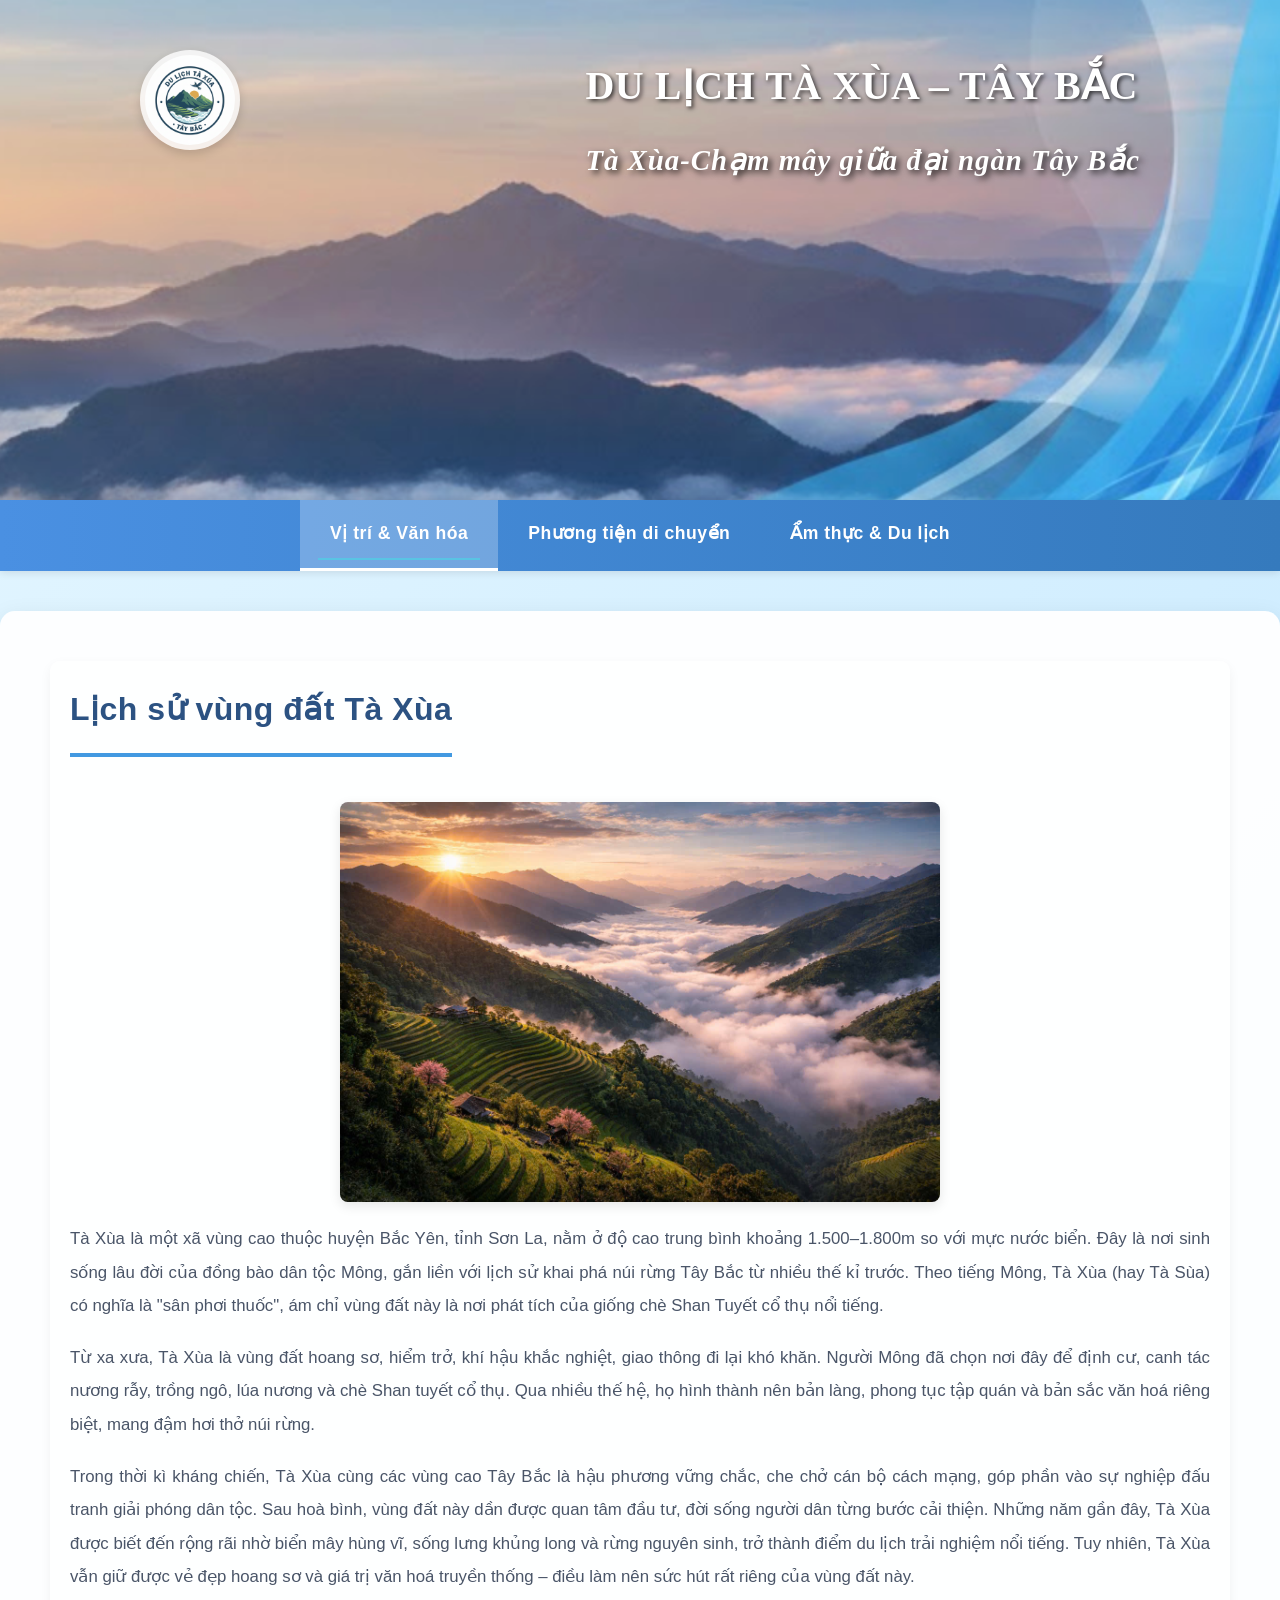
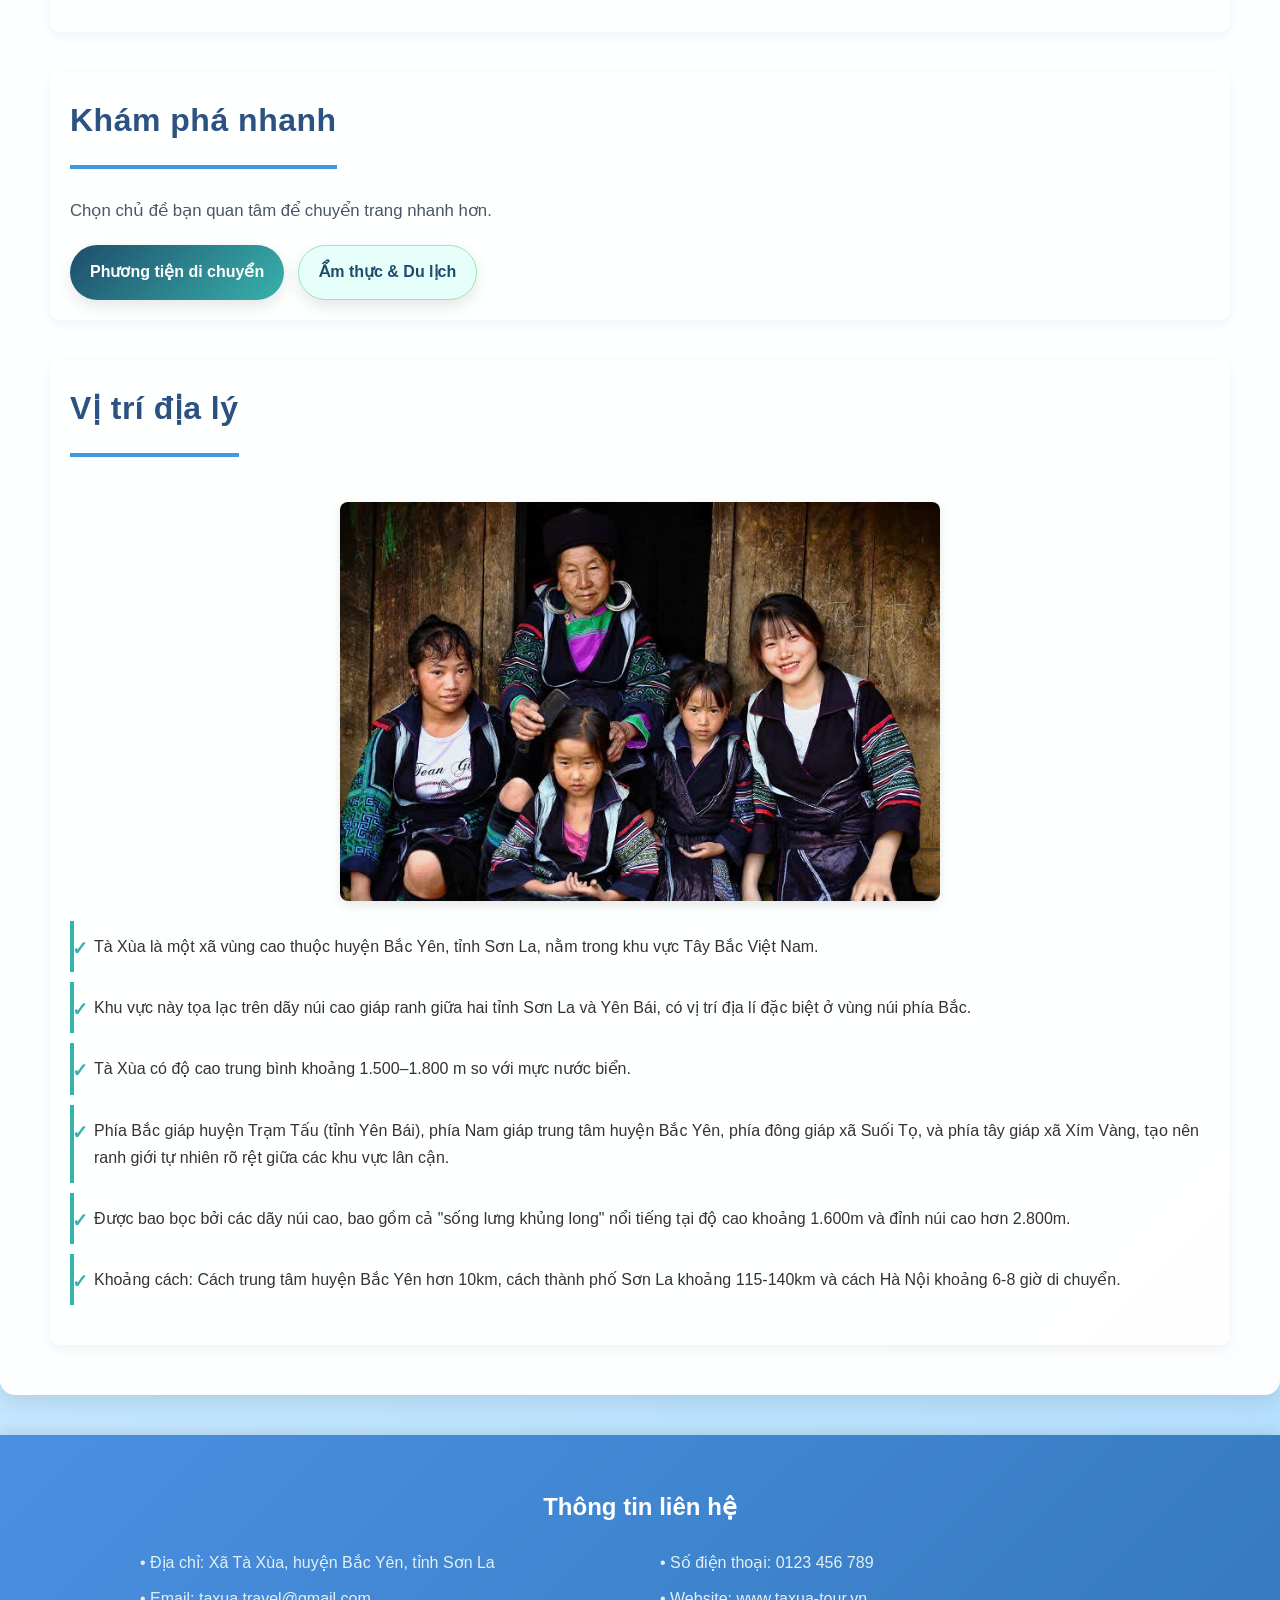
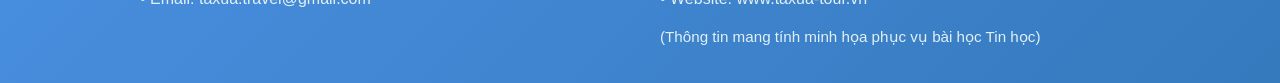
==== index.html @ edf97ed2 "Initial commit" ====
<!DOCTYPE html>
<html lang="vi">
<head>
    <meta charset="UTF-8">
    <meta name="viewport" content="width=device-width, initial-scale=1.0">
    <title>Du Lịch Tà Xùa – Tây Bắc</title>
    <link rel="stylesheet" href="css/style.css">
    <link rel="icon" href="images/favicon.ico">
</head>
<body>

<header>
    <div class="header-content">
        <div>
            <h1>Du Lịch Tà Xùa – Tây Bắc</h1>
            <p class="tagline">Tà Xùa-Chạm mây giữa đại ngàn Tây Bắc</p>
        </div>
        <img src="images/logoWeb.png" alt="Logo Tà Xùa" class="logo">
    </div>
</header>

<nav class="navbar">
    <div class="nav-container">
        <a href="index.html" class="nav-link active">Vị trí & Văn hóa</a>
        <a href="dichuyen.html" class="nav-link">Phương tiện di chuyển</a>
        <a href="amthuc.html" class="nav-link">Ẩm thực & Du lịch</a>
    </div>
</nav>

<main>
    <section class="section">
        <h2>Lịch sử vùng đất Tà Xùa</h2>
        <img src="images/nui.jpg" alt="Núi rừng Tà Xùa" class="section-image">
        <p>
            Tà Xùa là một xã vùng cao thuộc huyện Bắc Yên, tỉnh Sơn La, nằm ở độ cao trung bình
            khoảng 1.500–1.800m so với mực nước biển. Đây là nơi sinh sống lâu đời của đồng bào
            dân tộc Mông, gắn liền với lịch sử khai phá núi rừng Tây Bắc từ nhiều thế kỉ trước.
            Theo tiếng Mông, Tà Xùa (hay Tà Sùa) có nghĩa là "sân phơi thuốc", ám chỉ vùng đất này
            là nơi phát tích của giống chè Shan Tuyết cổ thụ nổi tiếng.
        </p>

        <p>
            Từ xa xưa, Tà Xùa là vùng đất hoang sơ, hiểm trở, khí hậu khắc nghiệt, giao thông đi lại
            khó khăn. Người Mông đã chọn nơi đây để định cư, canh tác nương rẫy, trồng ngô, lúa nương
            và chè Shan tuyết cổ thụ. Qua nhiều thế hệ, họ hình thành nên bản làng, phong tục tập quán
            và bản sắc văn hoá riêng biệt, mang đậm hơi thở núi rừng.
        </p>

        <p>
            Trong thời kì kháng chiến, Tà Xùa cùng các vùng cao Tây Bắc là hậu phương vững chắc, che chở
            cán bộ cách mạng, góp phần vào sự nghiệp đấu tranh giải phóng dân tộc. Sau hoà bình, vùng đất
            này dần được quan tâm đầu tư, đời sống người dân từng bước cải thiện. Những năm gần đây,
            Tà Xùa được biết đến rộng rãi nhờ biển mây hùng vĩ, sống lưng khủng long và rừng nguyên sinh,
            trở thành điểm du lịch trải nghiệm nổi tiếng. Tuy nhiên, Tà Xùa vẫn giữ được vẻ đẹp hoang sơ
            và giá trị văn hoá truyền thống – điều làm nên sức hút rất riêng của vùng đất này.
        </p>
    </section>

    <section class="section hero-nav">
        <h2>Khám phá nhanh</h2>
        <p>Chọn chủ đề bạn quan tâm để chuyển trang nhanh hơn.</p>
        <div class="cta-buttons">
            <a class="btn btn-primary" href="dichuyen.html">Phương tiện di chuyển</a>
            <a class="btn btn-secondary" href="amthuc.html">Ẩm thực & Du lịch</a>
        </div>
    </section>

    <section class="section">
        <h2>Vị trí địa lý</h2>
        <img src="images/vanhoa.jpg" alt="Văn hóa vùng núi Tà Xùa" class="section-image">
        <ul class="feature-list">
            <li>Tà Xùa là một xã vùng cao thuộc huyện Bắc Yên, tỉnh Sơn La, nằm trong khu vực Tây Bắc Việt Nam.</li>
            <li>Khu vực này tọa lạc trên dãy núi cao giáp ranh giữa hai tỉnh Sơn La và Yên Bái, có vị trí địa lí đặc biệt ở vùng núi phía Bắc.</li>
            <li>Tà Xùa có độ cao trung bình khoảng 1.500–1.800 m so với mực nước biển.</li>
            <li>Phía Bắc giáp huyện Trạm Tấu (tỉnh Yên Bái), phía Nam giáp trung tâm huyện Bắc Yên, phía đông giáp xã Suối Tọ, và phía tây giáp xã Xím Vàng, tạo nên ranh giới tự nhiên rõ rệt giữa các khu vực lân cận.</li>
            <li>Được bao bọc bởi các dãy núi cao, bao gồm cả "sống lưng khủng long" nổi tiếng tại độ cao khoảng 1.600m và đỉnh núi cao hơn 2.800m.</li>
            <li>Khoảng cách: Cách trung tâm huyện Bắc Yên hơn 10km, cách thành phố Sơn La khoảng 115-140km và cách Hà Nội khoảng 6-8 giờ di chuyển.</li>
        </ul>
    </section>
</main>

<footer>
    <h3>Thông tin liên hệ</h3>
    <div class="footer-content">
        <div class="footer-column">
            <ul>
                <li>• Địa chỉ: Xã Tà Xùa, huyện Bắc Yên, tỉnh Sơn La</li>
                <li>• Email: taxua.travel@gmail.com</li>
            </ul>
        </div>
        <div class="footer-column">
            <ul>
                <li>• Số điện thoại: 0123 456 789</li>
                <li>• Website: www.taxua-tour.vn</li>
            </ul>
            <p>(Thông tin mang tính minh họa phục vụ bài học Tin học)</p>
        </div>
    </div>
</footer>

<button id="back-to-top" title="Back to Top">↑</button>

<script>
    const backToTopButton = document.getElementById('back-to-top');

    window.addEventListener('scroll', () => {
        if (window.pageYOffset > 300) {
            backToTopButton.classList.add('show');
        } else {
            backToTopButton.classList.remove('show');
        }
    });

    backToTopButton.addEventListener('click', () => {
        window.scrollTo({
            top: 0,
            behavior: 'smooth'
        });
    });
</script>

</body>
</html>
---- css/style.css ----
* {
    margin: 0;
    padding: 0;
    box-sizing: border-box;
}

body {
    font-family: 'Segoe UI', Tahoma, Geneva, Verdana, sans-serif;
    line-height: 1.8;
    color: #2d3748; /* Darker for better contrast */
    background: linear-gradient(135deg, #e6f7ff 0%, #b3e0ff 100%); /* Lighter blue gradient */
    min-height: 100vh;
}

header {
    background: url('../images/background1.png');
    background-size: cover;
    background-position: center;
    background-repeat: no-repeat;
    color: white;
    padding: 50px 20px;
    text-align: center;
    box-shadow: 0 4px 15px rgba(0, 0, 0, 0.2);
    min-height: 500px;
}

.header-content {
    display: flex;
    align-items: center;
    justify-content: flex-end;
    gap: 20px;
    max-width: 1000px;
    margin: 0 auto;
    position: relative;
}

header .logo {
    position: absolute;
    top: 0;
    left: 0;
    width: 100px;
    height: 100px;
    border-radius: 50%;
    background: rgba(255, 255, 255, 0.8);
    padding: 5px;
    object-fit: contain;
    box-shadow: 0 4px 10px rgba(0, 0, 0, 0.15);
}

.header-content > div {
    text-align: left;
}

header h2 {
    font-size: 1.5em;
    font-weight: 600;
    margin-top: 15px;
    text-shadow: 1px 1px 3px rgba(0, 0, 0, 0.7);
    font-family: 'Georgia', serif;
}

header h1 {
    font-size: 2.5em;
    font-weight: 700;
    margin-bottom: 8px;
    letter-spacing: 0.5px;
    text-shadow: 2px 2px 4px rgba(0, 0, 0, 0.7);
    font-family: 'Georgia', serif;
    text-transform: uppercase;
}

.tagline {
    font-size: 1.8em;
    font-style: italic;
    opacity: 1;
    color: #ffffff;
    font-weight: 600;
    text-shadow: 3px 3px 6px rgba(0, 0, 0, 0.8);
    letter-spacing: 1px;
    margin-top: 10px;
    font-family: 'Georgia', serif;
}

.navbar {
    background: linear-gradient(90deg, #4a90e2 0%, #357abd 100%); /* Bright blue gradient */
    padding: 0;
    box-shadow: 0 2px 8px rgba(0, 0, 0, 0.1);
    position: sticky;
    top: 0;
    z-index: 100;
}

.nav-container {
    display: flex;
    justify-content: center;
    max-width: 1000px;
    margin: 0 auto;
    flex-wrap: wrap;
}

.nav-link {
    color: #ffffff; /* Pure white for clarity */
    padding: 18px 30px;
    text-decoration: none;
    font-weight: 600; /* Bolder font */
    font-size: 1.1em;
    transition: all 0.3s ease;
    border-bottom: 3px solid transparent;
    display: inline-block;
    position: relative;
    letter-spacing: 0.5px; /* Slight spacing */
}

.nav-link:hover {
    background-color: rgba(255, 255, 255, 0.2);
    border-bottom-color: #ffffff;
    transform: translateY(-3px);
    color: #ffffff;
}

.nav-link.active {
    background-color: rgba(255, 255, 255, 0.25);
    border-bottom-color: #ffffff;
    font-weight: 700;
    color: #ffffff;
}

.nav-link::after {
    content: "";
    position: absolute;
    left: 18px;
    right: 18px;
    bottom: 8px;
    height: 2px;
    background: rgba(79, 209, 229, 0.7);
    transform: scaleX(0);
    transform-origin: center;
    transition: transform 0.3s ease;
}

.nav-link:hover::after,
.nav-link.active::after {
    transform: scaleX(1);
}

main {
    padding: 50px 50px;
    max-width: 100%; /* Full width */
    margin: 0 auto;
    background: rgba(255, 255, 255, 0.95); /* Semi-transparent white */
    border-radius: 15px;
    box-shadow: 0 8px 25px rgba(0, 0, 0, 0.1);
    margin-top: 40px;
    margin-bottom: 40px;
}

.section {
    margin-bottom: 40px;
    background: rgba(255, 255, 255, 0.8);
    padding: 20px;
    border-radius: 10px;
    box-shadow: 0 4px 12px rgba(0, 0, 0, 0.05);
}

.section:last-child {
    margin-bottom: 0;
}

.hero-nav p {
    margin-bottom: 18px;
}

.cta-buttons {
    display: flex;
    gap: 14px;
    flex-wrap: wrap;
}

.btn {
    display: inline-flex;
    align-items: center;
    justify-content: center;
    padding: 12px 20px;
    border-radius: 999px;
    font-weight: 600;
    text-decoration: none;
    transition: all 0.25s ease;
    box-shadow: 0 6px 16px rgba(0, 0, 0, 0.1);
}

.btn-primary {
    color: #ffffff;
    background: linear-gradient(135deg, #1e4d6b 0%, #38b2ac 100%);
}

.btn-secondary {
    color: #1e4d6b;
    background: #e6fffb;
    border: 1px solid #9ae6b4;
}

.btn:hover {
    transform: translateY(-2px);
    box-shadow: 0 10px 20px rgba(56, 178, 172, 0.2);
}

h2 {
    color: #2c5282; /* Darker blue */
    font-size: 2em;
    margin-bottom: 25px;
    padding-bottom: 15px;
    border-bottom: 4px solid #4299e1; /* Bright blue */
    display: inline-block;
    font-weight: 700; /* Bolder */
    letter-spacing: 0.5px;
}

h3 {
    color: #2c7a7b;
    font-size: 1.3em;
    margin-top: 20px;
    margin-bottom: 12px;
    font-weight: 600;
}

p {
    margin-bottom: 18px;
    text-align: justify;
    color: #4a5568; /* Darker gray for readability */
    line-height: 2;
    font-size: 1.05em;
}

.feature-list {
    list-style: none;
    padding: 0;
    margin: 20px 0;
}

.feature-list li {
    padding: 12px 0 12px 30px;
    position: relative;
    color: #333;
    line-height: 1.7;
    margin-bottom: 10px;
    border-left: 4px solid #38b2ac;
    padding-left: 20px;
}

.feature-list li:before {
    content: "✓";
    position: absolute;
    left: -2px;
    color: #38b2ac;
    font-weight: bold;
    font-size: 1.2em;
}

.card {
    background: linear-gradient(135deg, #f5f7fa 0%, #e9ecf1 100%);
    padding: 25px;
    border-radius: 8px;
    margin-bottom: 20px;
    border-left: 5px solid #38b2ac;
    box-shadow: 0 2px 8px rgba(0, 0, 0, 0.05);
    transition: all 0.3s ease;
}

.card:hover {
    box-shadow: 0 4px 12px rgba(56, 178, 172, 0.15);
    transform: translateY(-2px);
}

.card h3 {
    color: #1e4d6b;
    margin-top: 0;
}

.card.alert {
    border-left-color: #f56565;
    background: linear-gradient(135deg, #fff5f5 0%, #fed7d7 100%);
}

.card.alert h3 {
    color: #c53030;
}

strong {
    color: #0d3a5c;
    font-weight: 700;
}

footer {
    background: linear-gradient(135deg, #4a90e2 0%, #357abd 100%);
    color: white;
    text-align: center;
    padding: 30px 20px;
    margin-top: 0;
    box-shadow: 0 -4px 15px rgba(0, 0, 0, 0.1);
}

.footer-content {
    max-width: 1000px;
    margin: 0 auto;
    display: grid;
    grid-template-columns: 1fr 1fr;
    gap: 40px;
    align-items: start;
}

footer p {
    color: #e2f0f5;
    margin-bottom: 8px;
    font-size: 0.95em;
}

footer p:last-child {
    margin-bottom: 0;
    font-weight: 500;
}

footer h3 {
    color: #ffffff;
    font-size: 1.5em;
    margin-bottom: 20px;
    font-weight: 600;
    text-align: center;
}

footer ul {
    list-style: none;
    padding: 0;
    margin: 0;
}

footer li {
    color: #e2f0f5;
    margin-bottom: 8px;
    font-size: 1em;
    text-align: left;
}

.footer-column {
    text-align: left;
}

#back-to-top {
    position: fixed;
    bottom: 20px;
    right: 20px;
    width: 50px;
    height: 50px;
    background: #4a90e2;
    color: white;
    border: none;
    border-radius: 50%;
    font-size: 20px;
    cursor: pointer;
    opacity: 0;
    visibility: hidden;
    transition: all 0.3s ease;
    z-index: 1000;
    box-shadow: 0 4px 10px rgba(0, 0, 0, 0.3);
}

#back-to-top.show {
    opacity: 1;
    visibility: visible;
}

#back-to-top:hover {
    background: #357abd;
    transform: translateY(-2px);
}

/* Image Styles */
.section-image {
    width: 100%;
    max-width: 600px;
    height: auto;
    border-radius: 8px;
    box-shadow: 0 4px 12px rgba(0, 0, 0, 0.1);
    margin: 20px auto;
    display: block;
}

.image-grid {
    display: grid;
    grid-template-columns: repeat(auto-fit, minmax(400px, 1fr));
    gap: 15px;
    margin: 20px 0;
    width: 100%;
}

.image-grid img {
    width: 100%;
    height: 300px;
    object-fit: contain;
    background: #f5f7fa;
    border-radius: 8px;
    box-shadow: 0 2px 8px rgba(0, 0, 0, 0.1);
    transition: transform 0.3s ease;
}

.image-grid img:hover {
    transform: scale(1.05);
}

/* Slideshow Styles */
.slideshow-container {
    position: relative;
    width: 100%;
    max-width: 600px;
    margin: 20px auto;
    overflow: hidden;
    border-radius: 8px;
    box-shadow: 0 4px 12px rgba(0, 0, 0, 0.1);
}

.slideshow {
    display: flex;
    width: 300%; /* 3 images */
    animation: slide 12s infinite;
}

.slideshow img {
    width: 33.333%; /* 1/3 for 3 images */
    height: 300px;
    object-fit: contain; /* Full image, no crop */
    background: #f5f7fa; /* Background for spacing */
    flex-shrink: 0;
}

.slideshow-4 {
    width: 400%; /* 4 images */
    animation: slide4 16s infinite;
}

.slideshow-4 img {
    width: 25%; /* 1/4 for 4 images */
    height: 300px;
    object-fit: contain; /* Full image, no crop */
    background: #f5f7fa; /* Background for spacing */
    flex-shrink: 0;
}

@keyframes slide4 {
    0% { transform: translateX(0); }
    25% { transform: translateX(-25%); }
    50% { transform: translateX(-50%); }
    75% { transform: translateX(-75%); }
    100% { transform: translateX(0); }
}

@keyframes slide {
    0% { transform: translateX(0); }
    33% { transform: translateX(-33.333%); }
    66% { transform: translateX(-66.666%); }
    100% { transform: translateX(0); }
}

.slideshow-container:hover .slideshow {
    animation-play-state: paused;
}

/* Navigation Buttons */
.slideshow-container .prev, .slideshow-container .next {
    position: absolute;
    top: 50%;
    transform: translateY(-50%);
    background: rgba(0, 0, 0, 0.5);
    color: white;
    border: none;
    padding: 10px;
    cursor: pointer;
    border-radius: 50%;
    font-size: 18px;
    z-index: 10;
    transition: background 0.3s;
}

.slideshow-container .prev:hover, .slideshow-container .next:hover {
    background: rgba(0, 0, 0, 0.8);
}

.slideshow-container .prev {
    left: 10px;
}

.slideshow-container .next {
    right: 10px;
}

/* Responsive Design */
@media (max-width: 768px) {
    .header-content {
        flex-direction: column;
        gap: 15px;
    }

    header h1 {
        font-size: 1.6em;
    }

    .nav-link {
        padding: 12px 15px;
        font-size: 0.9em;
    }

    .cta-buttons {
        flex-direction: column;
        align-items: stretch;
    }

    .btn {
        width: 100%;
    }

    main {
        padding: 25px 15px;
    }

    h2 {
        font-size: 1.5em;
    }

    h3 {
        font-size: 1.1em;
    }

    .card {
        padding: 20px;
    }
}

@media (max-width: 768px) {
    .slideshow-container {
        max-width: 100%;
    }

    .image-grid {
        grid-template-columns: 1fr;
    }

    .image-grid img {
        height: 250px;
    }

    .slideshow img,
    .slideshow-4 img {
        height: 200px;
    }

    .slideshow-container .prev, .slideshow-container .next {
        padding: 8px;
        font-size: 14px;
    }
}
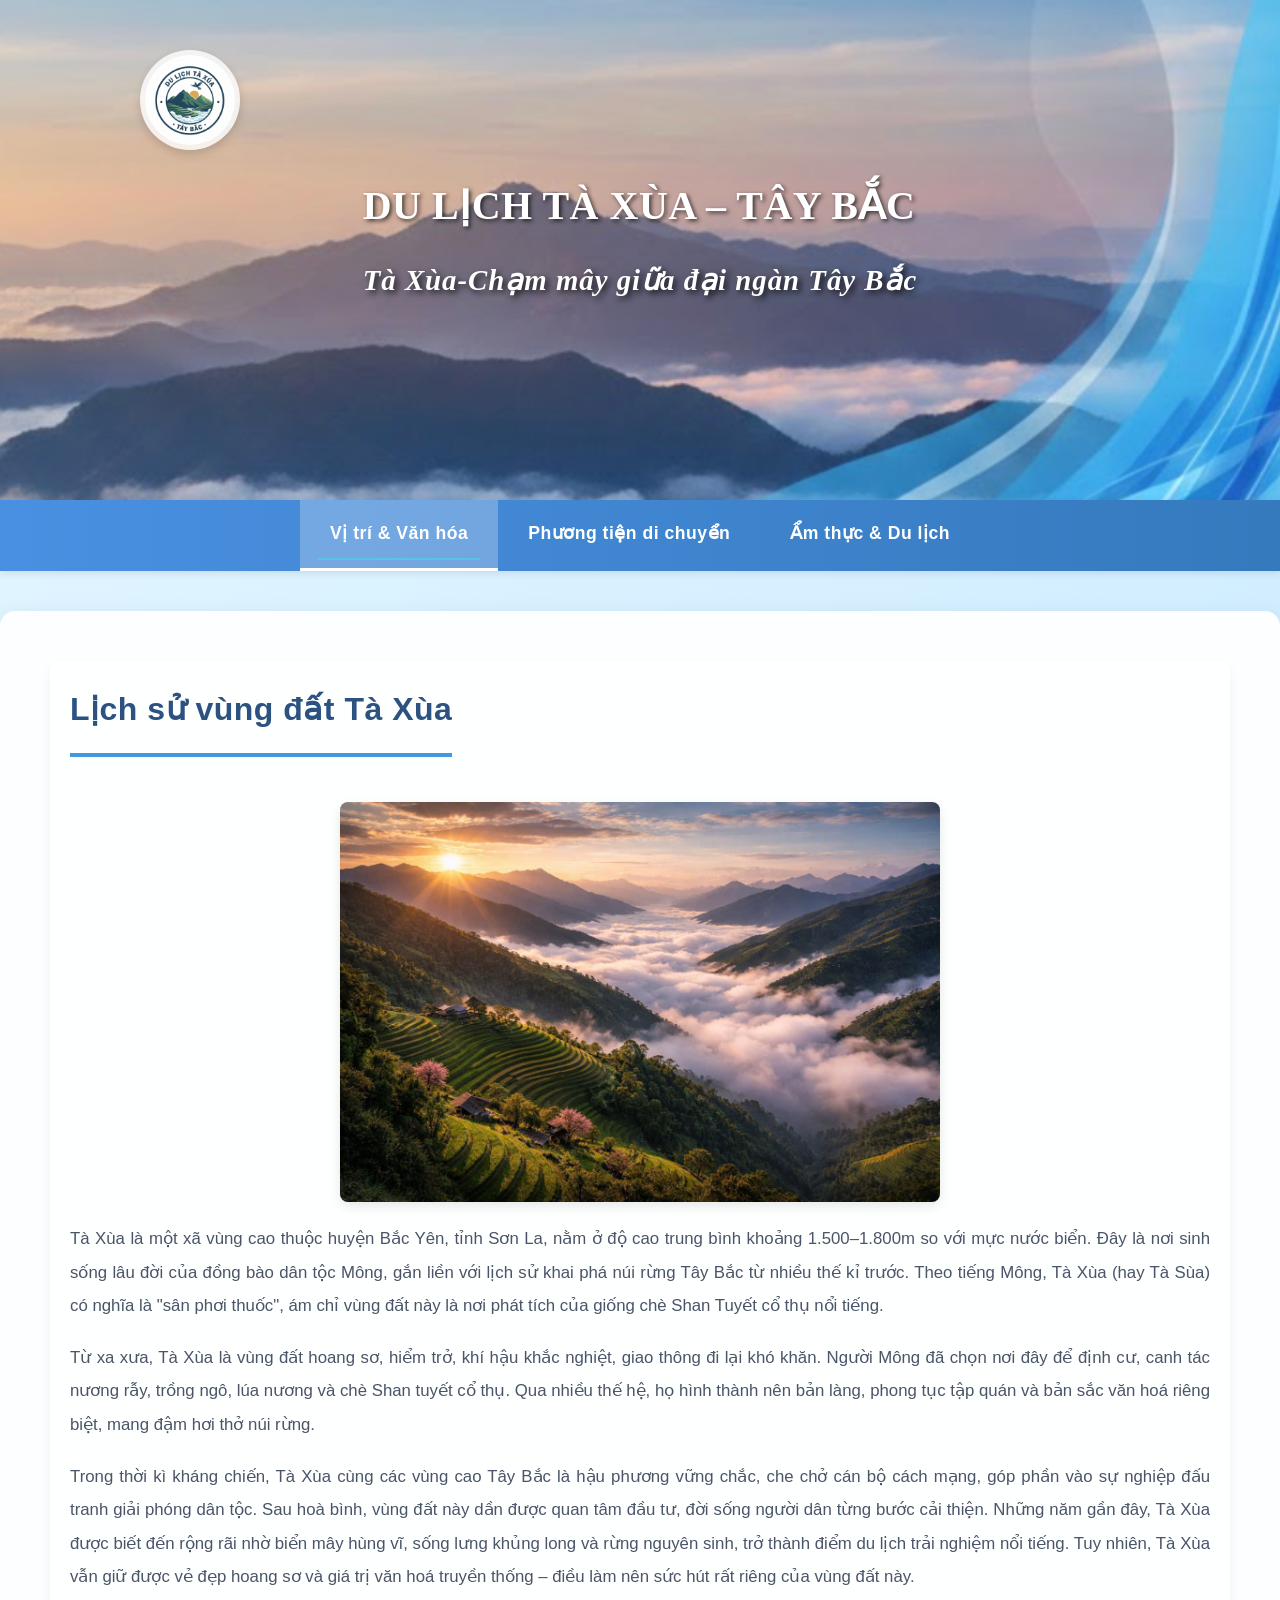
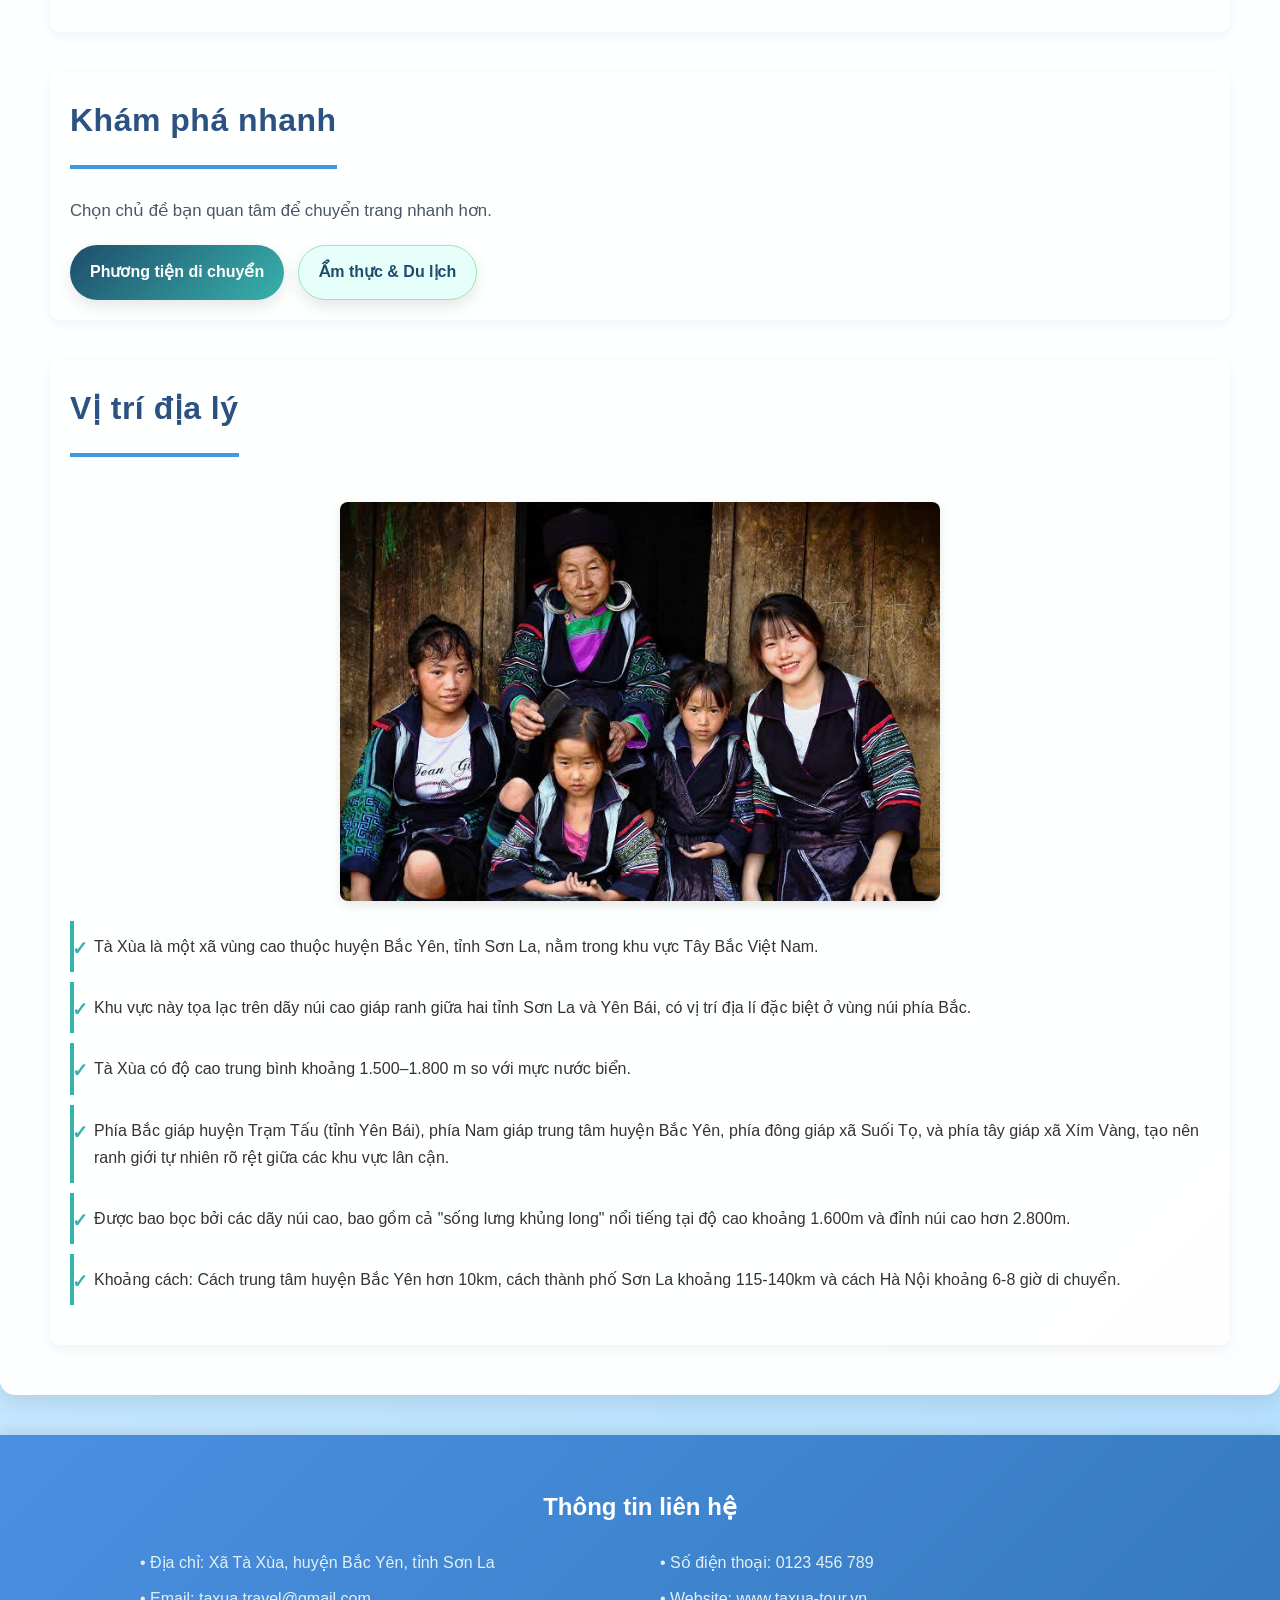
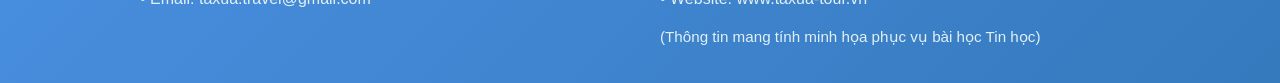
==== commit ab52eb5c: "Update layout and responsive styles" ====
--- a/index.html
+++ b/index.html
@@ -11,11 +11,11 @@
 
 <header>
     <div class="header-content">
+        <img src="images/logoWeb.png" alt="Logo Tà Xùa" class="logo">
         <div>
             <h1>Du Lịch Tà Xùa – Tây Bắc</h1>
             <p class="tagline">Tà Xùa-Chạm mây giữa đại ngàn Tây Bắc</p>
         </div>
-        <img src="images/logoWeb.png" alt="Logo Tà Xùa" class="logo">
     </div>
 </header>
 
--- a/css/style.css
+++ b/css/style.css
@@ -27,7 +27,8 @@
 .header-content {
     display: flex;
     align-items: center;
-    justify-content: flex-end;
+    justify-content: center;
+    flex-direction: column;
     gap: 20px;
     max-width: 1000px;
     margin: 0 auto;
@@ -35,9 +36,7 @@
 }
 
 header .logo {
-    position: absolute;
-    top: 0;
-    left: 0;
+    position: static;
     width: 100px;
     height: 100px;
     border-radius: 50%;
@@ -45,6 +44,7 @@
     padding: 5px;
     object-fit: contain;
     box-shadow: 0 4px 10px rgba(0, 0, 0, 0.15);
+    align-self: flex-start;
 }
 
 .header-content > div {
@@ -498,13 +498,33 @@
         gap: 15px;
     }
 
+    header {
+        padding: 30px 15px;
+        min-height: 360px;
+    }
+
+    header .logo {
+        width: 70px;
+        height: 70px;
+        top: 10px;
+        left: 10px;
+    }
+
+    .header-content > div {
+        text-align: center;
+    }
+
     header h1 {
-        font-size: 1.6em;
+        font-size: 1.4em;
+    }
+
+    .tagline {
+        font-size: 1.05em;
     }
 
     .nav-link {
         padding: 12px 15px;
-        font-size: 0.9em;
+        font-size: 0.85em;
     }
 
     .cta-buttons {
@@ -521,15 +541,42 @@
     }
 
     h2 {
-        font-size: 1.5em;
+        font-size: 1.3em;
     }
 
     h3 {
-        font-size: 1.1em;
+        font-size: 1em;
+    }
+
+    p,
+    li {
+        font-size: 0.95em;
+    }
+
+    strong {
+        font-size: 1em;
     }
 
     .card {
         padding: 20px;
+    }
+
+    .footer-content {
+        grid-template-columns: 1fr;
+        gap: 20px;
+    }
+
+    footer li,
+    .footer-column {
+        text-align: center;
+    }
+
+    #back-to-top {
+        width: 44px;
+        height: 44px;
+        bottom: 16px;
+        right: 16px;
+        font-size: 18px;
     }
 }
 
